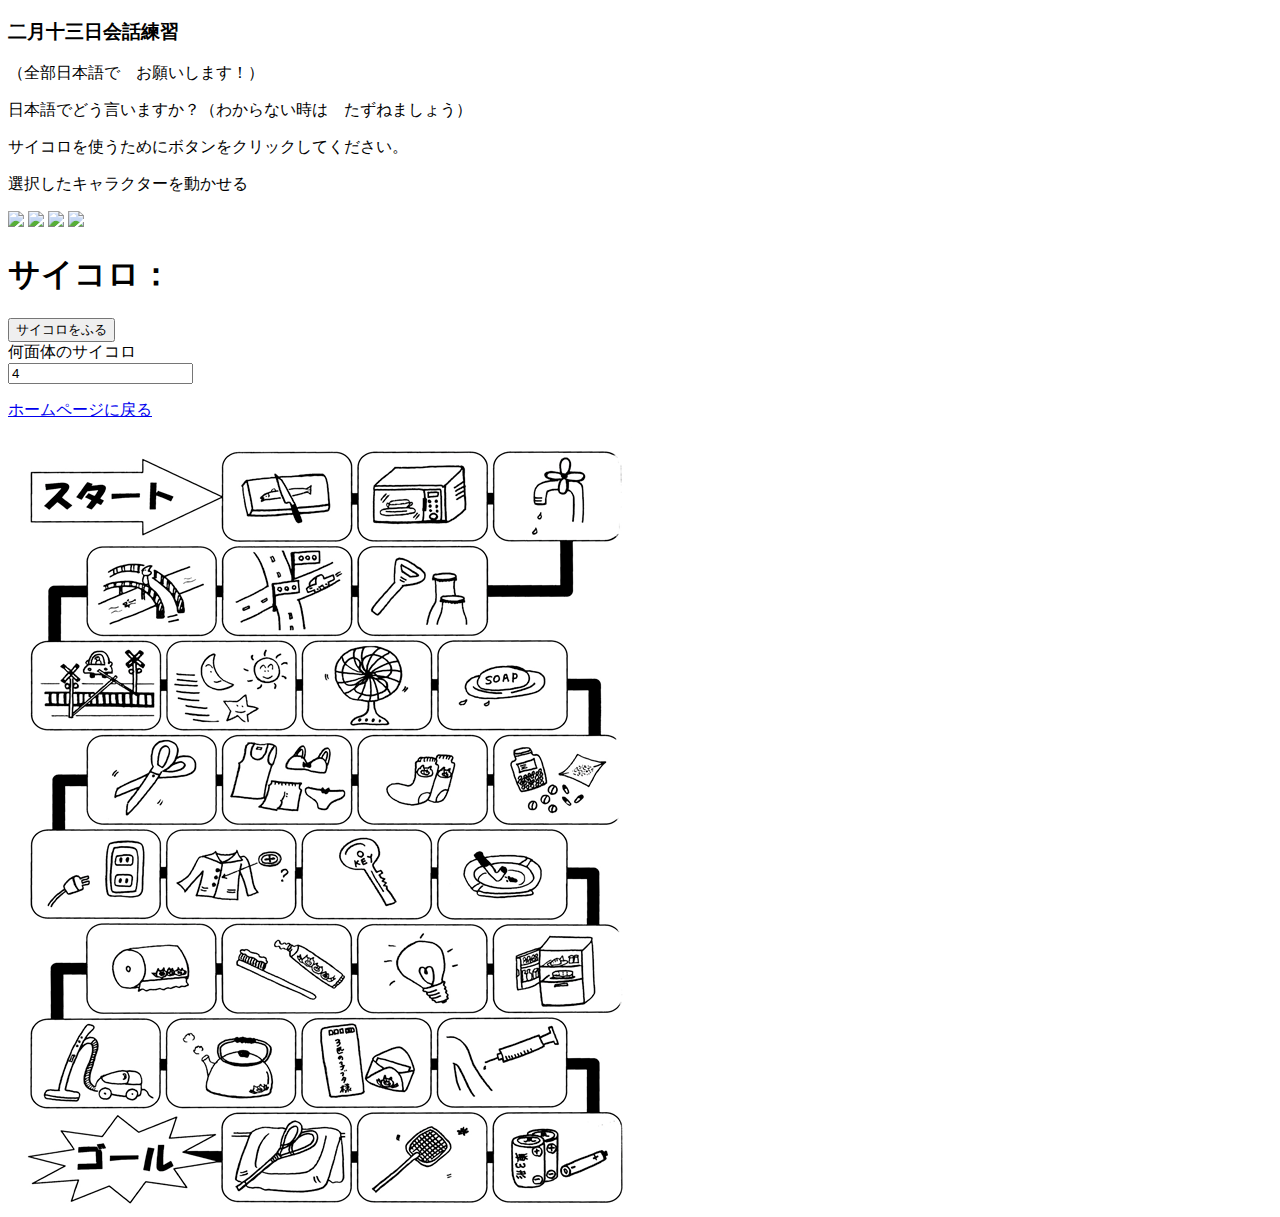
==== game1.html @ ac18df1b "finished game 1" ====
<!DOCTYPE html>
<html>
    <head>
        <meta charset="utf-8">
        <meta name="viewport" content="width=device-width">
        <title>会話練習</title>
        <meta name="description" content="日本語の単語のゲーム">
        <meta name="author" content="Marques Batoon">
        <link rel="icon" type="image/png" href="./photos/favicon-32x32.png">
        <link rel="stylesheet" href="https://cdn.jsdelivr.net/npm/bootstrap-icons@1.3.0/font/bootstrap-icons.css">
        <link rel="stylesheet" href="https://cdn.jsdelivr.net/npm/bootstrap@4.5.3/dist/css/bootstrap.min.css" integrity="sha384-TX8t27EcRE3e/ihU7zmQxVncDAy5uIKz4rEkgIXeMed4M0jlfIDPvg6uqKI2xXr2" crossorigin="anonymous">
        <link href="styles.css" rel="stylesheet" type="text/css"/>
    </head>
    <body>
        <div class="container-fluid">
            <div class="row">
                <div class="col-3 diceContainer pt-5 pl-3">
                    <div class="setsumei">
                        <h3>二月十三日会話練習</h3>
                        <p>（<span class="red">全部日本語で　お願いします！</span>）</p>
                        <p>日本語でどう言いますか？（わからない時は　たずねましょう）</p>
                        <p>サイコロを使うためにボタンをクリックしてください。</p>
                        <p>選択したキャラクターを動かせる</p>
                        <div id="pokePlayers">
                            <img class="player" id="player1" src="photos/ko1.png">
                            <img class="player" id="player2" src="photos/ko2.png">
                            <img class="player" id="player3" src="photos/ko3.png">
                            <img class="player" id="player4" src="photos/ko4.png">
                        </div>
                        <h1 class="pt-3" id="saikoro">サイコロ： </h1>
                        <button onclick="rollDie()" type="button" class="btn btn-primary">サイコロをふる</button>
                        <div class="input-group my-3">
                            <div class="input-group-prepend">
                                <span class="input-group-text">何面体のサイコロ</span>
                            </div>
                            <input type="number" class="form-controol" id="nanmentei" value="4">
                        </div>
                        <p class="pt-5"><span class="gameSelection"><a href="index.html">ホームページに戻る</a></span></p>
                    </div>
                </div>

                <div class="col-9">
                    <div class="board">
                        <img class="game" src="./photos/game1.png">
                    </div>
                </div>
            </div>
        </div>



        <script src="https://ajax.googleapis.com/ajax/libs/jquery/3.5.1/jquery.min.js"></script>
        <script src="script.js"></script>
    </body>
</html>
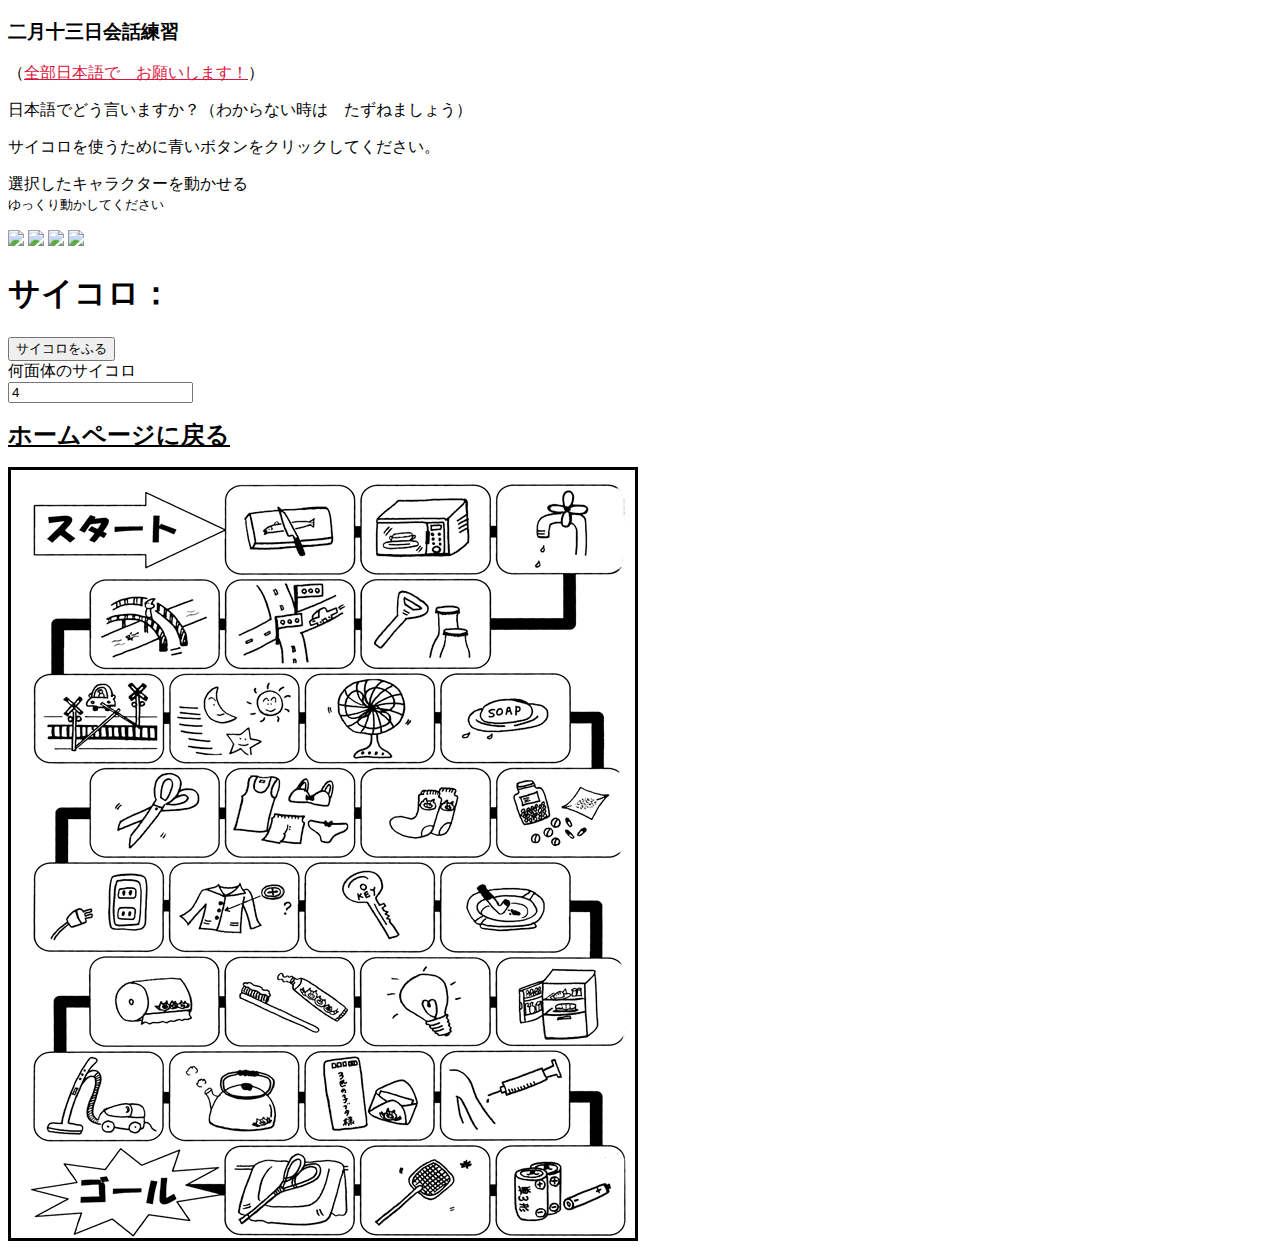
==== commit 0f178de2: "minor additions" ====
--- a/game1.html
+++ b/game1.html
@@ -11,7 +11,7 @@
         <link rel="stylesheet" href="https://cdn.jsdelivr.net/npm/bootstrap@4.5.3/dist/css/bootstrap.min.css" integrity="sha384-TX8t27EcRE3e/ihU7zmQxVncDAy5uIKz4rEkgIXeMed4M0jlfIDPvg6uqKI2xXr2" crossorigin="anonymous">
         <link href="styles.css" rel="stylesheet" type="text/css"/>
     </head>
-    <body>
+    <body id="body1">
         <div class="container-fluid">
             <div class="row">
                 <div class="col-3 diceContainer pt-5 pl-3">
@@ -19,8 +19,8 @@
                         <h3>二月十三日会話練習</h3>
                         <p>（<span class="red">全部日本語で　お願いします！</span>）</p>
                         <p>日本語でどう言いますか？（わからない時は　たずねましょう）</p>
-                        <p>サイコロを使うためにボタンをクリックしてください。</p>
-                        <p>選択したキャラクターを動かせる</p>
+                        <p>サイコロを使うために青いボタンをクリックしてください。</p>
+                        <p>選択したキャラクターを動かせる <small><br/>ゆっくり動かしてください</small></p>
                         <div id="pokePlayers">
                             <img class="player" id="player1" src="photos/ko1.png">
                             <img class="player" id="player2" src="photos/ko2.png">
--- a/styles.css
+++ b/styles.css
@@ -0,0 +1,40 @@
+.red {
+    color: #DC143C;
+    text-decoration: underline;
+}
+
+.game,
+#game2,
+#game3 {
+    border: black solid 3px;
+}
+
+.game {
+    min-height: 85vh;
+}
+
+#game2 {
+    min-height: 100vh;
+}
+
+#game3 {
+    min-height: 90vh;
+}
+
+.gameSelection {
+    font-weight: 600;
+    font-size: 24px;
+}
+
+.player {
+    position: relative;
+    z-index: 9;
+}
+
+a {
+    color: inherit;
+}
+
+#body {
+    background-color: #99a7ea;
+}
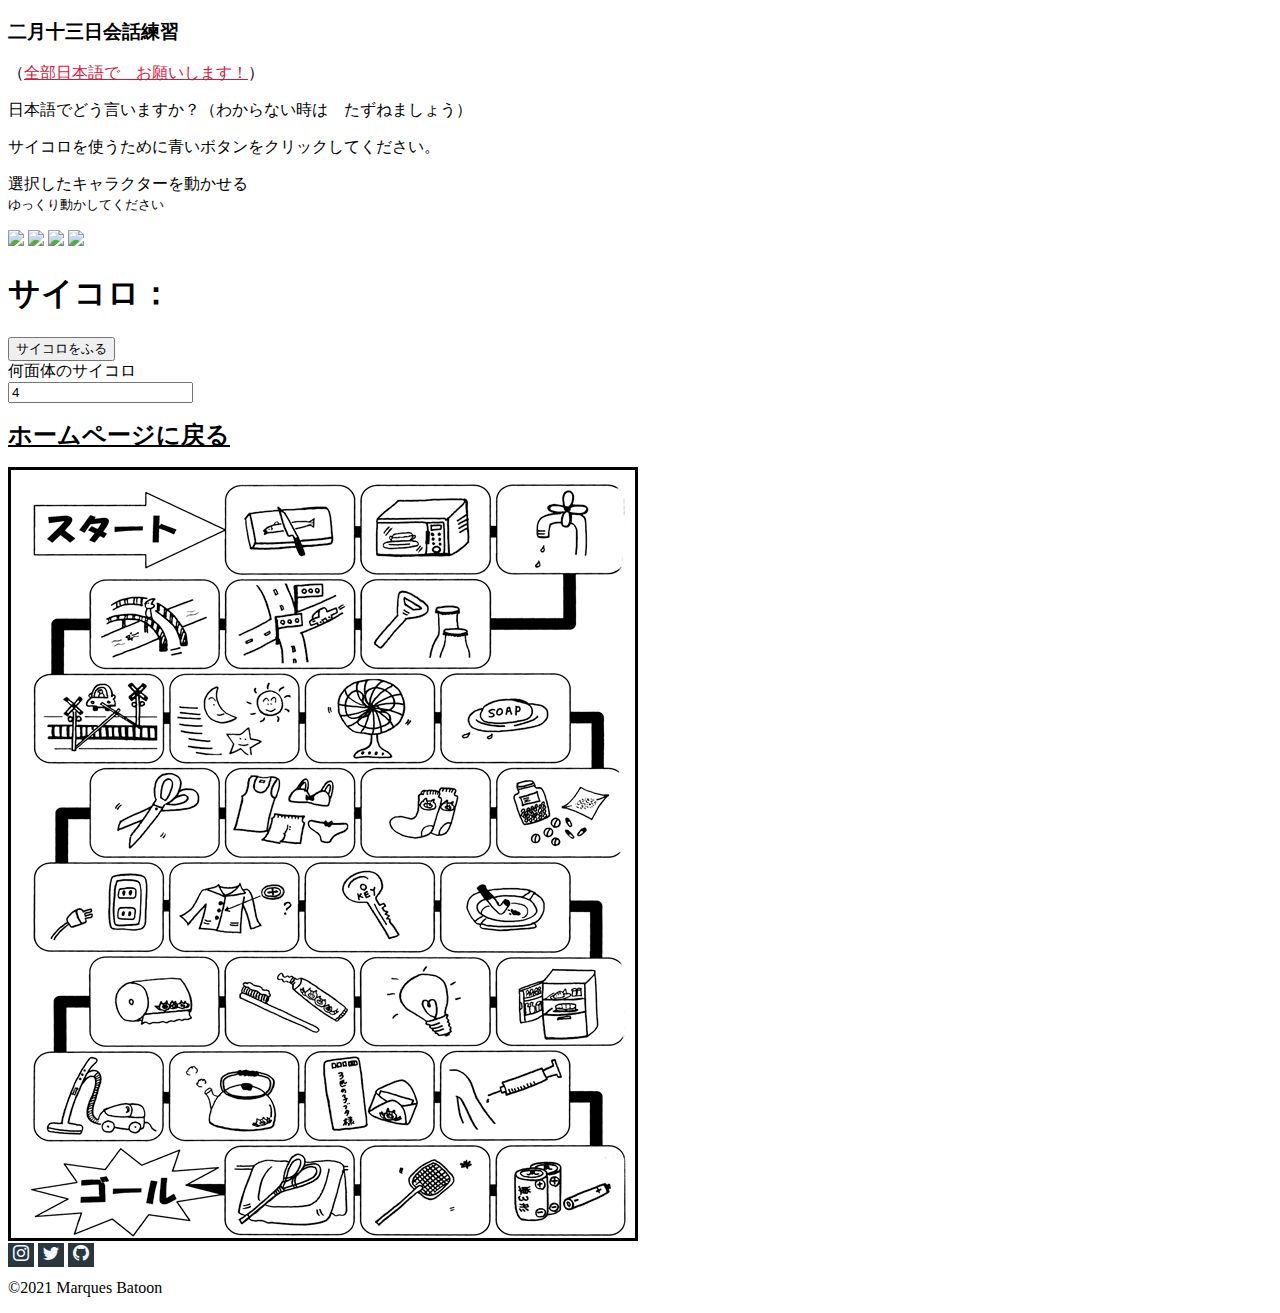
==== commit d1ebdea0: "Merge pull request #7 from MBatoon1996/footer" ====
--- a/game1.html
+++ b/game1.html
@@ -37,6 +37,7 @@
                         </div>
                         <p class="pt-5"><span class="gameSelection"><a href="index.html">ホームページに戻る</a></span></p>
                     </div>
+                    
                 </div>
 
                 <div class="col-9">
@@ -47,7 +48,21 @@
             </div>
         </div>
 
-
+        
+        <footer class="pt-3 pt-md-5">
+            <div class="container-fluid">
+                <div class="row justify-content-center">
+                    <div class="col-12 row justify-content-center">
+                        <div id="socialContainer" class="pb-3">
+                            <a href="https://www.instagram.com/batoonworld/" target="_blank"><i class="bi bi-instagram mx-1"></i></a>
+                            <a href="https://twitter.com/batoonworld" target="_blank"><i class="bi bi-twitter mx-1"></i></a>
+                            <a href="https://www.github.com/MBatoon1996" target="_blank"><i class="bi bi-github mx-1"></i></a>
+                        </div>
+                    </div>
+                    <p id="copyright">&copy2021 Marques Batoon</p>
+                </div>
+            </div>
+        </footer>
 
         <script src="https://ajax.googleapis.com/ajax/libs/jquery/3.5.1/jquery.min.js"></script>
         <script src="script.js"></script>
--- a/styles.css
+++ b/styles.css
@@ -38,3 +38,10 @@
 #body {
     background-color: #99a7ea;
 }
+
+footer i {
+    color:aliceblue;
+    background-color: #2a363b;
+    padding: 2px 5px 5px 5px;
+    font-weight: 300;
+}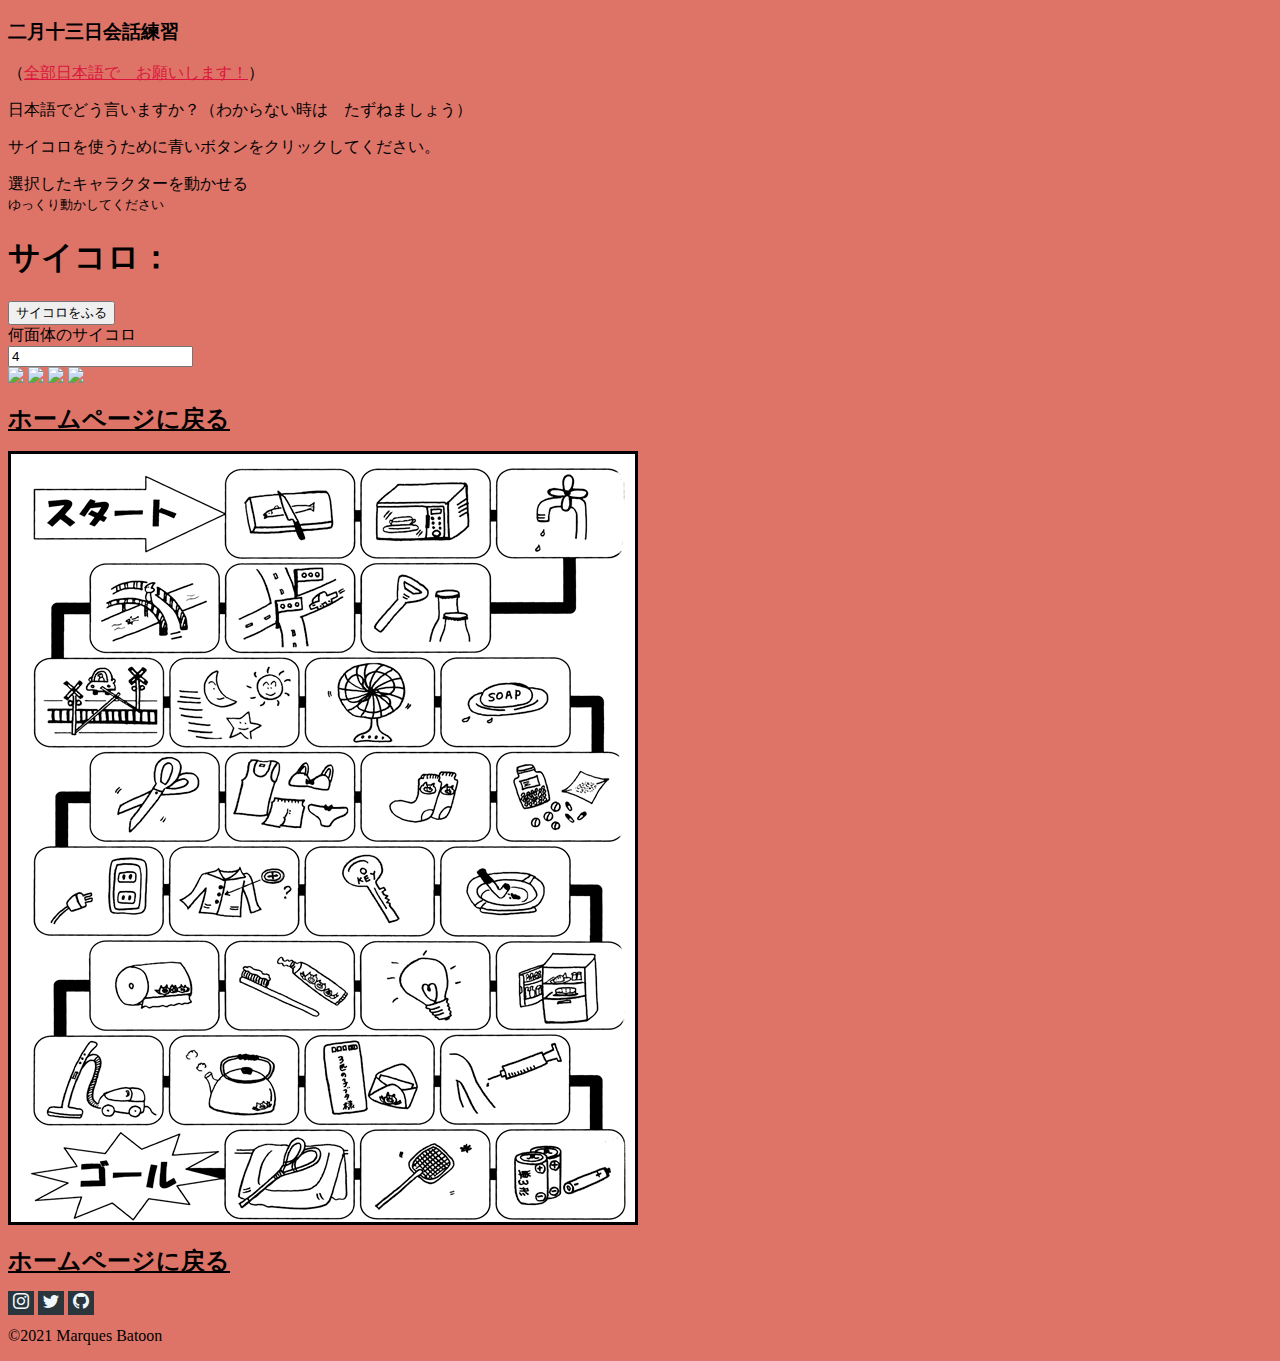
==== commit 27afc08f: "slightly mobile responsive. but desktop still preferred" ====
--- a/game1.html
+++ b/game1.html
@@ -16,17 +16,11 @@
             <div class="row">
                 <div class="col-3 diceContainer pt-5 pl-3">
                     <div class="setsumei">
-                        <h3>二月十三日会話練習</h3>
-                        <p>（<span class="red">全部日本語で　お願いします！</span>）</p>
-                        <p>日本語でどう言いますか？（わからない時は　たずねましょう）</p>
-                        <p>サイコロを使うために青いボタンをクリックしてください。</p>
-                        <p>選択したキャラクターを動かせる <small><br/>ゆっくり動かしてください</small></p>
-                        <div id="pokePlayers">
-                            <img class="player" id="player1" src="photos/ko1.png">
-                            <img class="player" id="player2" src="photos/ko2.png">
-                            <img class="player" id="player3" src="photos/ko3.png">
-                            <img class="player" id="player4" src="photos/ko4.png">
-                        </div>
+                        <h3 class="d-none d-sm-block">二月十三日会話練習</h3>
+                        <p class="d-none d-sm-block">（<span class="red">全部日本語で　お願いします！</span>）</p>
+                        <p class="d-none d-sm-block">日本語でどう言いますか？（わからない時は　たずねましょう）</p>
+                        <p class="d-none d-sm-block">サイコロを使うために青いボタンをクリックしてください。</p>
+                        <p class="d-none d-sm-block">選択したキャラクターを動かせる <small><br/>ゆっくり動かしてください</small></p>
                         <h1 class="pt-3" id="saikoro">サイコロ： </h1>
                         <button onclick="rollDie()" type="button" class="btn btn-primary">サイコロをふる</button>
                         <div class="input-group my-3">
@@ -35,7 +29,13 @@
                             </div>
                             <input type="number" class="form-controol" id="nanmentei" value="4">
                         </div>
-                        <p class="pt-5"><span class="gameSelection"><a href="index.html">ホームページに戻る</a></span></p>
+                        <div id="pokePlayers">
+                            <img class="player" id="player1" src="photos/ko1.png">
+                            <img class="player" id="player2" src="photos/ko2.png">
+                            <img class="player" id="player3" src="photos/ko3.png">
+                            <img class="player" id="player4" src="photos/ko4.png">
+                        </div>
+                        <p class="pt-5 d-none d-sm-block"><span class="gameSelection"><a href="index.html">ホームページに戻る</a></span></p>
                     </div>
                     
                 </div>
@@ -43,6 +43,7 @@
                 <div class="col-9">
                     <div class="board">
                         <img class="game" src="./photos/game1.png">
+                        <p class="pt-5 d-block d-sm-none text-center"><span class="gameSelection"><a href="index.html">ホームページに戻る</a></span></p>
                     </div>
                 </div>
             </div>
--- a/styles.css
+++ b/styles.css
@@ -39,6 +39,14 @@
     background-color: #99a7ea;
 }
 
+#body1 {
+    background-color: #dd7467;
+}
+
+#body3 {
+    background-color: #967da9;
+}
+
 footer i {
     color:aliceblue;
     background-color: #2a363b;
